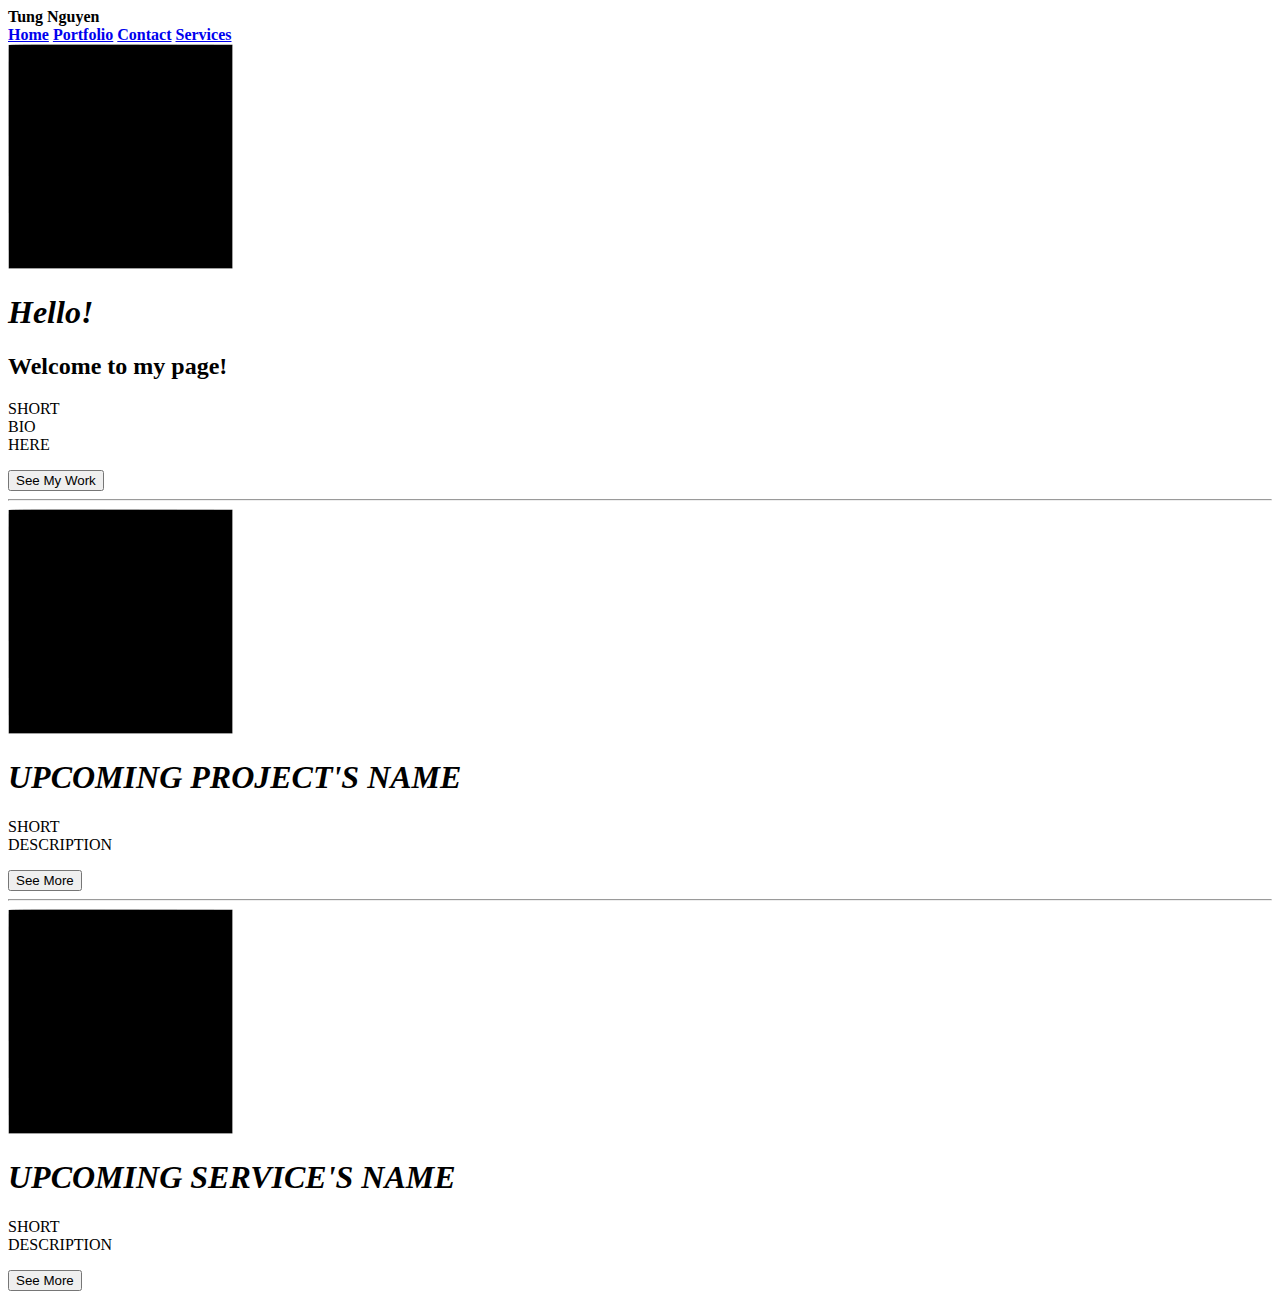
==== index.html @ 47af4c1b "revamped the home page underlying HTML" ====
<!DOCTYPE html>
<html lang="en">

<head>
    <meta charset="utf-8"/>
    <meta name="description" content="Home/About page"/>
    <meta name="keywords" content="HTML, UX, Portfolio" />
    <meta name="viewport" content="width=device-width, initial-scale=1.0" />
    <link rel="stylesheet" href="style.css">
    <title> TUNG NGUYEN'S PORTFOLIO SITE </title>
</head>
<style>

</style>

<body>
    <header>
        <span class="TODO-styling">
            <strong class="my-name"> Tung Nguyen </strong>
        </span>
        <nav class="nav-bar">
            <a href="index.html"><b>Home</b></a>
            <a href="portfolio.html"><b>Portfolio</b></a>
            <a href="contact.html"><b>Contact</b></a>
            <a href="services.html"><b>Services</b></a>
        </nav>
    </header>

    <main>
        <section class="BIO">
            <picture>
                <source media="(min-width: 900px)" srcset="Pictures/img-large.png">
                <source media="(min-width: 600px)" srcset="Pictures/img-medium.png">
                <img src="Pictures/img-small.png" alt="profile-picture">
            </picture>
            
            <h1><em> Hello! </em></h1>
            <h2> Welcome to my page! </h2>
            <p> SHORT <br> BIO <br> HERE </p>
    
            <form action="portfolio.html">
                <input type="submit" value="See My Work">
            </form>
    
        </section>
        <hr>
    
        <section class="LATEST-PROJECT">
            <picture>
                <source media="(min-width: 900px)" srcset="Pictures/img-large.png">
                <source media="(min-width: 600px)" srcset="Pictures/img-medium.png">
                <img src="Pictures/img-small.png" alt="profile-picture">
            </picture>

            <h1><em> UPCOMING PROJECT'S NAME </em></h1>
            <p> SHORT <br> DESCRIPTION </p>
    
            <form action="">
                <input type="submit" value="See More">
            </form>
        </section>
        <hr>
    
        <section class="">
            <picture>
                <source media="(min-width: 900px)" srcset="Pictures/img-large.png">
                <source media="(min-width: 600px)" srcset="Pictures/img-medium.png">
                <img src="Pictures/img-small.png" alt="profile-picture">
            </picture>

            <h1><em> UPCOMING SERVICE'S NAME </em></h1>
            <p> SHORT <br> DESCRIPTION </p>
    
            <form action="">
                <input type="submit" value="See More">
            </form>
        </section>
    </main>
</body>

<script>

</script>

</html>
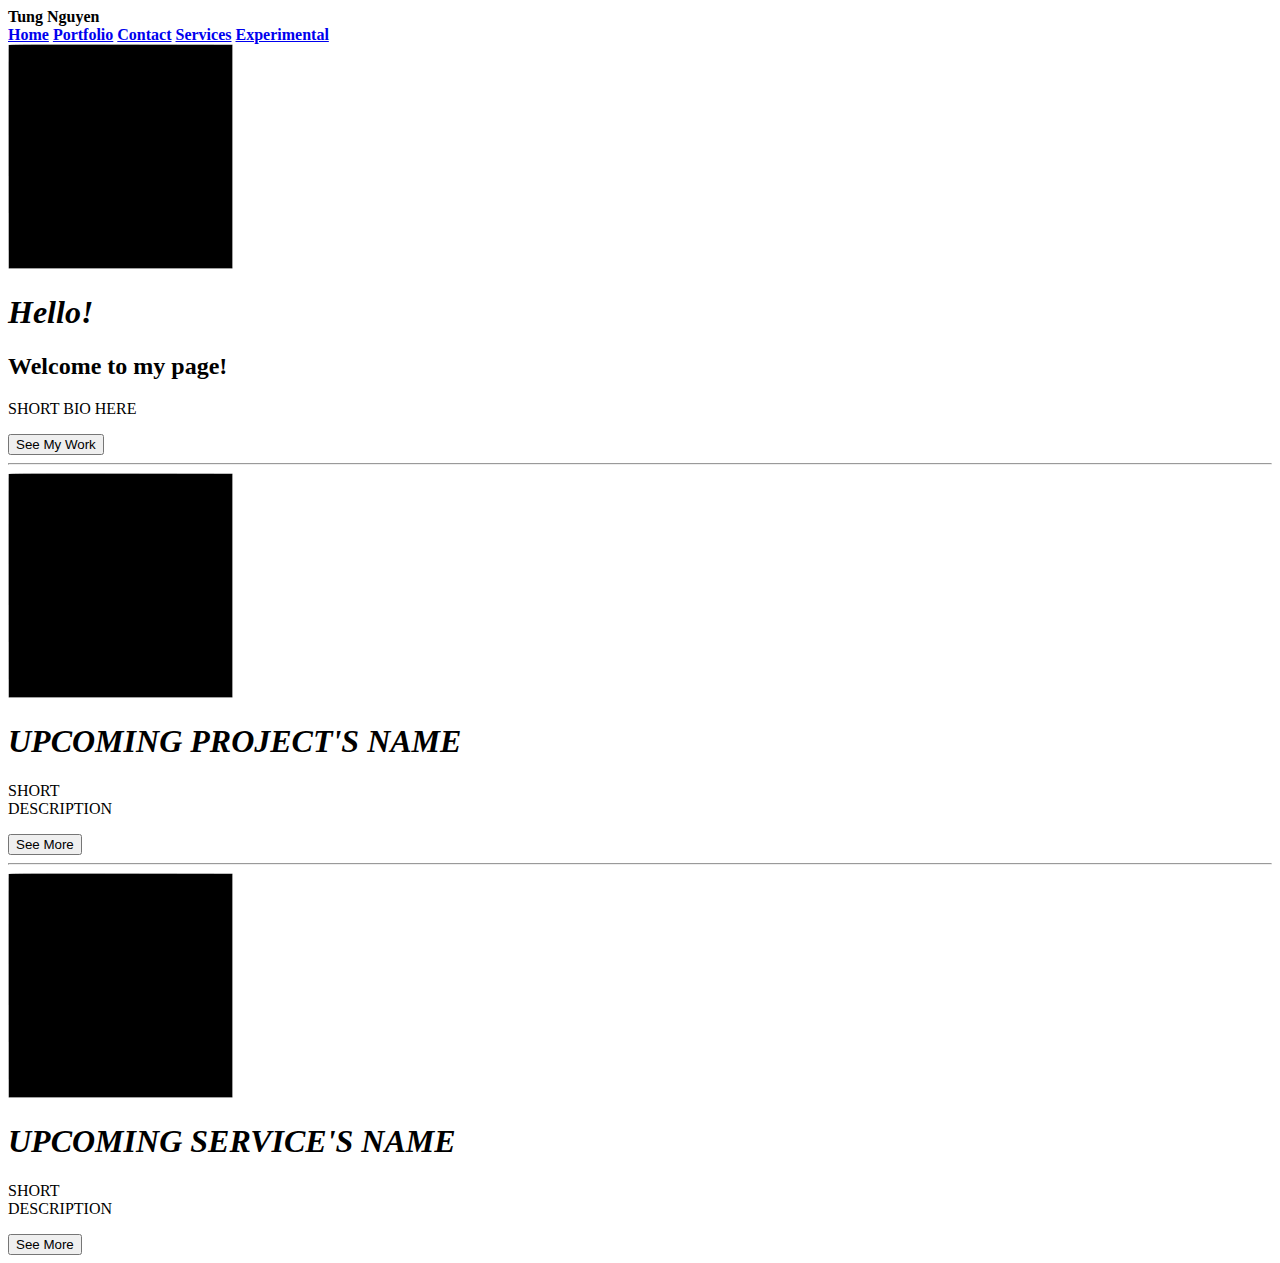
==== commit 71a6026b: "Updated nav-bar" ====
--- a/index.html
+++ b/index.html
@@ -23,6 +23,7 @@
             <a href="portfolio.html"><b>Portfolio</b></a>
             <a href="contact.html"><b>Contact</b></a>
             <a href="services.html"><b>Services</b></a>
+            <a href="experimental.html"><b>Experimental</b></a>
         </nav>
     </header>
 
@@ -36,7 +37,7 @@
             
             <h1><em> Hello! </em></h1>
             <h2> Welcome to my page! </h2>
-            <p> SHORT <br> BIO <br> HERE </p>
+            <p> SHORT BIO HERE </p>
     
             <form action="portfolio.html">
                 <input type="submit" value="See My Work">
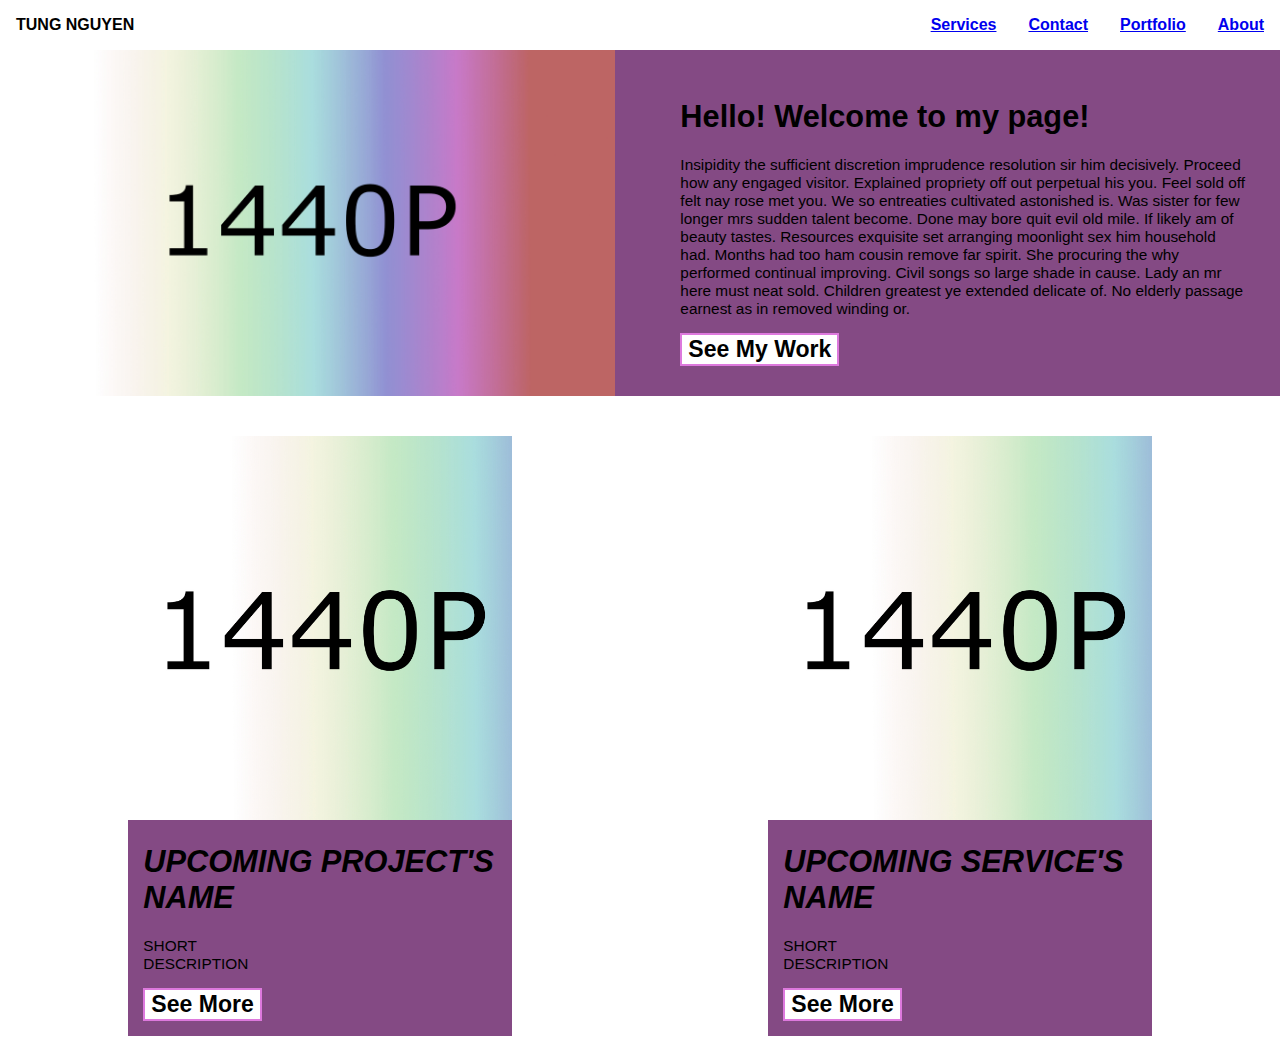
==== commit 57f71e8a: "Index page first draft. Changed some animations." ====
--- a/index.html
+++ b/index.html
@@ -2,85 +2,166 @@
 <html lang="en">
 
 <head>
-    <meta charset="utf-8"/>
-    <meta name="description" content="Home/About page"/>
-    <meta name="keywords" content="HTML, UX, Portfolio" />
-    <meta name="viewport" content="width=device-width, initial-scale=1.0" />
-    <link rel="stylesheet" href="style.css">
-    <title> TUNG NGUYEN'S PORTFOLIO SITE </title>
+    <meta charset="utf-8">
+    <meta name="description" content="Home/About page">
+    <meta name="keywords" content="HTML, UX, Portfolio">
+    <meta name="viewport" content="width=device-width, initial-scale=1.0">
+    <link rel="stylesheet" href="nav-style.css">
+    <title> Tung's Bio </title>
+    <style>
+        /* For BIO */
+        .BIO {
+            display: grid;
+            grid-template-columns: repeat(2, 1fr);
+            grid-template-rows: 1fr;
+            grid-column-gap: 50px;
+            grid-row-gap: 0px;
+            margin: 0em 0em 2em 0em;
+            background-color: var(--secondary-color, purple);
+        }
+
+        .BIO img {
+            display: flex;
+            justify-content: center;
+            align-items: center;
+            width: 100%;
+            height: auto;
+            grid-area: 1 / 1 / 2 / 2; 
+            margin: auto;
+        }
+
+        .BIO #BIO-TEXT {
+            font-size: 1.2vw;
+            margin: auto 2em auto 1em;
+            grid-area: 1 / 2 / 2 / 3; 
+        }
+
+        /* For Project and Service */
+        .POSTS {
+            display: flex;
+            align-items: center;
+            justify-content: center;
+        }
+
+        .POSTS img {
+            max-width: 100%;
+            height: auto;
+        }
+
+        .PROJECT, .SERVICE {
+            max-width: 30dvw;
+            margin: 0.5em auto 1em auto;
+            background-color: var(--secondary-color, purple);
+            transition: all 0.75s ease-out;
+        }
+
+        .PROJECT:hover, .SERVICE:hover {
+            transform: scale(1.1);
+        }
+
+        .PROJECT, .SERVICE img {
+            width: 100%;
+            height: auto;
+        }
+
+        .CARD-TEXT {
+            font-size: 1.2dvw;
+            margin: 1em 1em 1em 1em;
+        }
+
+        form input {
+            font-weight: bold;
+            font-size: 1.5em;
+            background-color: var(--primary-color, purple);
+            border-style: solid;
+            border-color: var(--third-color, black);
+        }
+
+        form input:hover {
+            color: var(--primary-color, black);
+            background-color: var(--secondary-color, purple);
+        }
+    </style>
 </head>
-<style>
-
-</style>
 
 <body>
     <header>
-        <span class="TODO-styling">
-            <strong class="my-name"> Tung Nguyen </strong>
-        </span>
         <nav class="nav-bar">
-            <a href="index.html"><b>Home</b></a>
+            <strong class="my-name"> TUNG NGUYEN </strong>
+            <a href="index.html"><b>About</b></a>
             <a href="portfolio.html"><b>Portfolio</b></a>
             <a href="contact.html"><b>Contact</b></a>
             <a href="services.html"><b>Services</b></a>
-            <a href="experimental.html"><b>Experimental</b></a>
         </nav>
     </header>
 
     <main>
-        <section class="BIO">
+        <article class="BIO">
             <picture>
-                <source media="(min-width: 900px)" srcset="Pictures/img-large.png">
-                <source media="(min-width: 600px)" srcset="Pictures/img-medium.png">
-                <img src="Pictures/img-small.png" alt="profile-picture">
+                <source media="(max-width: 720px)" srcset="Pictures/rectangular_720p.jpg">
+                <source media="(max-width: 1080px)" srcset="Pictures/rectangular_1080p.jpg">
+                <source media="(max-width: 1440px)" srcset="Pictures/rectangular_1440p.jpg">
+                <img src="Pictures/rectangular_2160p.jpg" alt="stock-photo">
             </picture>
             
-            <h1><em> Hello! </em></h1>
-            <h2> Welcome to my page! </h2>
-            <p> SHORT BIO HERE </p>
-    
-            <form action="portfolio.html">
-                <input type="submit" value="See My Work">
-            </form>
-    
-        </section>
-        <hr>
-    
-        <section class="LATEST-PROJECT">
-            <picture>
-                <source media="(min-width: 900px)" srcset="Pictures/img-large.png">
-                <source media="(min-width: 600px)" srcset="Pictures/img-medium.png">
-                <img src="Pictures/img-small.png" alt="profile-picture">
-            </picture>
-
-            <h1><em> UPCOMING PROJECT'S NAME </em></h1>
-            <p> SHORT <br> DESCRIPTION </p>
-    
-            <form action="">
-                <input type="submit" value="See More">
-            </form>
-        </section>
-        <hr>
-    
-        <section class="">
-            <picture>
-                <source media="(min-width: 900px)" srcset="Pictures/img-large.png">
-                <source media="(min-width: 600px)" srcset="Pictures/img-medium.png">
-                <img src="Pictures/img-small.png" alt="profile-picture">
-            </picture>
-
-            <h1><em> UPCOMING SERVICE'S NAME </em></h1>
-            <p> SHORT <br> DESCRIPTION </p>
-    
-            <form action="">
-                <input type="submit" value="See More">
-            </form>
-        </section>
+            <div id="BIO-TEXT">
+                <h1> Hello! Welcome to my page! </h1>
+                <!-- This is just for testing how the text will scale-->
+                <p> 
+                    Insipidity the sufficient discretion imprudence resolution sir him decisively. 
+                    Proceed how any engaged visitor. Explained propriety off out perpetual his you. 
+                    Feel sold off felt nay rose met you. We so entreaties cultivated astonished is. 
+                    Was sister for few longer mrs sudden talent become. Done may bore quit evil old mile. 
+                    If likely am of beauty tastes. Resources exquisite set arranging moonlight sex him household had. 
+                    Months had too ham cousin remove far spirit. She procuring the why performed continual improving. 
+                    Civil songs so large shade in cause. Lady an mr here must neat sold. 
+                    Children greatest ye extended delicate of. No elderly passage earnest as in removed winding or.
+                </p>
+        
+                <form action="portfolio.html">
+                    <input type="submit" value="See My Work">
+                </form>
+            </div>
+        </article>
+        
+        <article class="POSTS">
+            <section class="PROJECT">
+                <picture>
+                    <source media="(max-width: 720px)" srcset="Pictures/square_720p.jpg">
+                    <source media="(max-width: 1080px)" srcset="Pictures/square_1080p.jpg">
+                    <source media="(max-width: 1440px)" srcset="Pictures/square_1440p.jpg">
+                    <img src="Pictures/square_2160p.jpg" alt="stock-photo">
+                </picture>
+                
+                <div class="CARD-TEXT">
+                    <h1><em> UPCOMING PROJECT'S NAME </em></h1>
+                    <p> SHORT <br> DESCRIPTION </p>
+            
+                    <form>
+                        <input type="submit" value="See More">
+                    </form>
+                </div>
+            </section>
+        
+            <section class="SERVICE">
+                <picture>
+                    <source media="(max-width: 720px)" srcset="Pictures/square_720p.jpg">
+                    <source media="(max-width: 1080px)" srcset="Pictures/square_1080p.jpg">
+                    <source media="(max-width: 1440px)" srcset="Pictures/square_1440p.jpg">
+                    <img src="Pictures/square_2160p.jpg" alt="stock-photo">
+                </picture>
+                
+                <div class="CARD-TEXT">
+                    <h1><em> UPCOMING SERVICE'S NAME </em></h1>
+                    <p> SHORT <br> DESCRIPTION </p>
+            
+                    <form>
+                        <input type="submit" value="See More">
+                    </form>
+                </div>
+            </section>
+        </article>
     </main>
 </body>
 
-<script>
-
-</script>
-
 </html>--- a/nav-style.css
+++ b/nav-style.css
@@ -0,0 +1,60 @@
+:root {
+    --primary-color: white;
+    --secondary-color: rgb(132, 74, 132);
+    --third-color: rgb(221, 121, 221);
+    --font-color: black; 
+}
+
+* {
+    font-family: Arial, sans-serif;
+}
+
+/* These are styling for the nav bar */
+.nav-bar {
+    overflow: hidden;
+    position: fixed;
+    background-color: var(--primary-color, black);
+    top: 0em;
+    left: 0em;
+    width: 100%;
+    height: auto;
+    color: var(--font-color, purple);
+}
+
+.nav-bar .my-name {
+    position: absolute;
+    font-weight: bold;
+    top: 1em;
+    left: 1em;
+    transition: all 0.5s ease-out;
+}
+
+@media only screen and (max-width: 720px) {
+    .nav-bar .my-name {
+        display: none !important;
+    }
+}
+
+.nav-bar .my-name:hover {
+    color: var(--third-color, purple);
+}
+
+.nav-bar a {
+    float: right;
+    display: block;
+    padding: 1em 1em;
+    text-align: center;
+    transition: all 0.5s ease-out;
+}
+
+.nav-bar a:hover, a:focus {
+    background: var(--secondary-color, white);
+    color: var(--primary-color, black);
+}
+
+body {
+    margin: 3.1em 0 0 0;
+}
+
+
+
